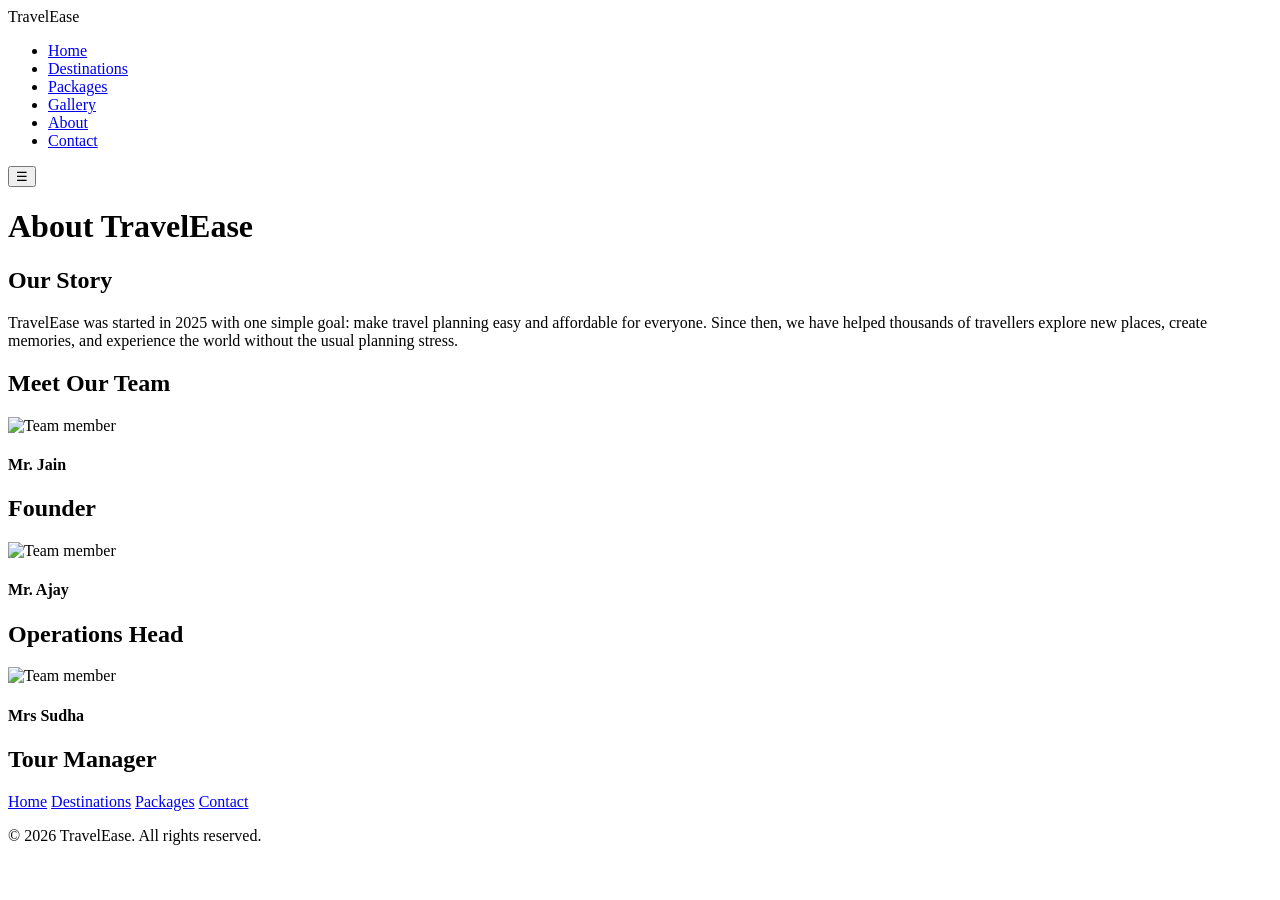
==== about.html @ c08ae115 "Add files via upload" ====
<!DOCTYPE html>
<html lang="en">
<head>
<meta charset="UTF-8">
<meta name="viewport" content="width=device-width, initial-scale=1.0">
<title>About Us - TravelEase</title>
<link rel="stylesheet" href="css/style.css">
</head>
<body>

  <nav class="navbar">
    <div class="container">
      <div class="logo">TravelEase</div>
      <ul class="nav-links">
        <li><a href="index.html">Home</a></li>
        <li><a href="destinations.html">Destinations</a></li>
        <li><a href="packages.html">Packages</a></li>
        <li><a href="gallery.html">Gallery</a></li>
        <li><a href="about.html" class="active">About</a></li>
        <li><a href="contact.html">Contact</a></li>
      </ul>
      <button class="menu-toggle">&#9776;</button>
    </div>
  </nav>

  <div class="page-banner">
    <h1>About TravelEase</h1>
  </div>

  <section class="section">
    <div class="container">
      <div class="section-title">
        <h2>Our Story</h2>
        <p>
          TravelEase was started in 2025 with one simple goal: make travel planning
          easy and affordable for everyone. Since then, we have helped thousands of
          travellers explore new places, create memories, and experience the world
          without the usual planning stress.
        </p>
      </div>
    </div>
  </section>

  <section class="section bg-light">
    <div class="container">
      <div class="section-title">
        <h2>Meet Our Team</h2>
      </div>

      <div class="team-grid">
        <div class="team-card">
          <img src="https://picsum.photos/seed/person1/200/200" alt="Team member">
          <h4>Mr. Jain</h4>
          <h2>Founder</h2>
        </div>
        <div class="team-card">
          <img src="https://picsum.photos/seed/person2/200/200" alt="Team member">
          <h4>Mr. Ajay</h4>
          <h2>Operations Head</h2>
        </div>
        <div class="team-card">
          <img src="https://picsum.photos/seed/person3/200/200" alt="Team member">
          <h4>Mrs Sudha</h4>
          <h2>Tour Manager</h2>
        </div>
      </div>
    </div>
  </section>

  <footer>
    <div class="container">
      <div class="footer-links">
        <a href="index.html">Home</a>
        <a href="destinations.html">Destinations</a>
        <a href="packages.html">Packages</a>
        <a href="contact.html">Contact</a>
      </div>
      <p>&copy; 2026 TravelEase. All rights reserved.</p>
    </div>
  </footer>

  <script src="js/script.js"></script>
</body>
</html>
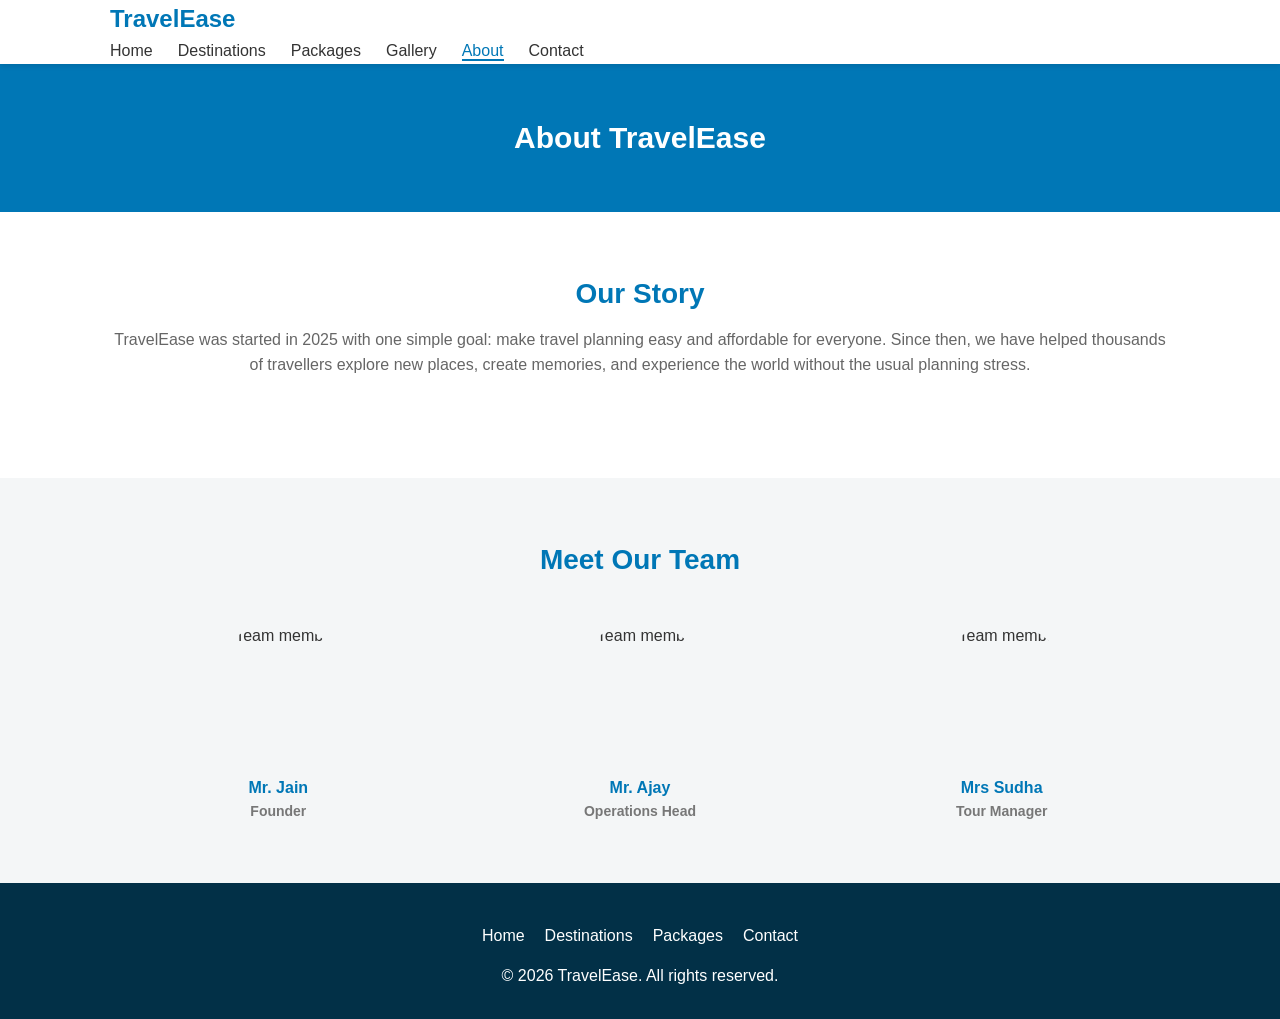
==== commit c2b02a1f: "Update about.html" ====
--- a/about.html
+++ b/about.html
@@ -4,7 +4,7 @@
 <meta charset="UTF-8">
 <meta name="viewport" content="width=device-width, initial-scale=1.0">
 <title>About Us - TravelEase</title>
-<link rel="stylesheet" href="css/style.css">
+<link rel="stylesheet" href="style.css">
 </head>
 <body>
 
@@ -79,6 +79,6 @@
     </div>
   </footer>
 
-  <script src="js/script.js"></script>
+  <script src="script.js"></script>
 </body>
 </html>
--- a/style.css
+++ b/style.css
@@ -0,0 +1,399 @@
+/* Reset some default spacing so layout is predictable */
+* {
+  margin: 0;
+  padding: 0;
+  box-sizing: border-box;
+}
+body{
+  font-family: Arial, Helvetica, sans-serif;
+  color: #333333;
+  line-height: 1.6;
+}
+a{
+  text-decoration: none;
+  color: inherit;
+}
+ul {
+  list-style: none;
+}
+img {
+  max-width: 100%;
+  display: block;
+}
+.container{
+  max-width: 1100px;
+  margin: 0 auto;
+  padding: 0 20px;
+}
+/*  NAVBAR */
+.navbar{
+  background-color: #ffffff;
+  box-shadow: 0 2px 5px rgba(0, 0, 0, 0.1);
+  position: sticky;
+  top: 0;
+  }
+.navbar.container{
+  display: flex;
+  justify-content: space-between;
+  align-items: center;
+  padding-top: 15px;
+  padding-bottom: 15px;
+}
+.logo{
+  font-size: 24px;
+  font-weight: bold;
+  color: #0077b6;
+}
+.nav-links{
+  display: flex;
+  gap: 25px; 
+}
+.nav-links a{
+  font-weight: 500;
+}
+.nav-links a:hover{
+  color: #0077b6;
+}
+.nav-links a.active{
+  color: #0077b6;
+  border-bottom: 2px solid #0077b6;
+}
+/* Hamburger button - not for desktop, for mobile view */
+.menu-toggle{
+  display: none;
+  font-size: 26px;
+  background: none;
+  border: none;
+  cursor: pointer;
+}
+/*  HERO SECTION */
+.hero{
+  background-color: #0077b6;
+  color: #ffffff;
+  text-align: center;
+  padding: 80px 20px;
+}
+.hero h1{
+  font-size: 36px;
+  margin-bottom: 15px;
+}
+.hero p{
+  font-size: 18px;
+  margin-bottom: 25px;
+}
+
+/*BUTTONS */
+.btn {
+  display: inline-block;
+  padding: 12px 28px;
+  border-radius: 5px;
+  font-weight: bold;
+  cursor: pointer;
+  border: 2px solid transparent;
+}
+.btn-primary{
+  background-color: #f4a261;
+  color: #ffffff;
+}
+.btn-primary:hover{
+  background-color: #e07b39;
+}
+.btn-outline{
+  background-color: transparent;
+  color: #ffffff;
+  border: 2px solid #ffffff;
+}
+.btn-outline:hover{
+  background-color: #ffffff;
+  color: #0077b6;
+}
+/*  SECTION TITLES */
+.section{
+  padding: 60px 0;
+}
+.section-title{
+  text-align: center;
+  margin-bottom: 40px;
+}
+.section-title h2{
+  font-size: 28px;
+  color: #0077b6;
+  margin-bottom: 10px;
+}
+.section-title p{
+  color: #666666;
+}
+.bg-light {
+  background-color: #f4f6f7;
+}
+/*  DESTINATION CARDS  */
+.card-grid{
+  display: grid;
+  grid-template-columns: repeat(auto-fit, minmax(260px, 1fr));
+  gap: 25px;
+}
+.card{
+  background-color: #ffffff;
+  border-radius: 8px;
+  overflow: hidden;
+  box-shadow: 0 2px 8px rgba(0, 0, 0, 0.1);
+  transition: transform 0.2s ease;
+}
+.card:hover{
+  transform: translateY(-5px);
+}
+.card img{
+  width: 100%;
+  height: 190px;
+  object-fit: cover;
+}
+.card-content{
+  padding: 18px;
+}
+.card-content h3{
+  color: #0077b6;
+  margin-bottom: 8px;
+}
+.card-content p {
+  color: #555555;
+  font-size: 14px;
+  margin-bottom: 12px;
+}
+.card-price {
+  font-weight: bold;
+  color: #e07b39;
+}
+/* FILTER BUTTONS (Destinations page) */
+.filter-buttons {
+  display: flex;
+  justify-content: center;
+  gap: 12px;
+  flex-wrap: wrap;
+  margin-bottom: 35px;
+}
+.filter-btn {
+  padding: 8px 18px;
+  border: 1px solid #0077b6;
+  background-color: transparent;
+  color: #0077b6;
+  border-radius: 20px;
+  cursor: pointer;
+}
+.filter-btn:hover,
+.filter-btn.active {
+  background-color: #0077b6;
+  color: #ffffff;
+}
+/* WHY CHOOSE US */
+.feature-grid {
+  display: grid;
+  grid-template-columns: repeat(auto-fit, minmax(220px, 1fr));
+  gap: 30px;
+  text-align: center;
+}
+.feature-item .icon {
+  font-size: 36px;
+  margin-bottom: 12px;
+}
+.feature-item h3 {
+  color: #0077b6;
+  margin-bottom: 8px;
+}
+.feature-item p {
+  font-size: 14px;
+  color: #666666;
+}
+/*  PRICING CARDS  */
+.pricing-grid{
+  display: grid;
+  grid-template-columns: repeat(auto-fit, minmax(260px, 1fr));
+  gap: 25px;
+}
+.price-card{
+  background-color: #ffffff;
+  border: 1px solid #e0e0e0;
+  border-radius: 8px;
+  padding: 30px 25px;
+  text-align: center;
+}
+.price-card.featured{
+  border: 2px solid #f4a261;
+  transform: scale(1.03);
+}
+.price-card h3{
+  color: #0077b6;
+  font-size: 20px;
+  margin-bottom: 10px;
+}
+.price-card .amount{
+  font-size: 32px;
+  font-weight: bold;
+  color: #e07b39;
+  margin-bottom: 15px;
+}
+.price-card ul{
+  text-align: left;
+  margin-bottom: 20px;
+}
+.price-card ul li{
+  padding: 6px 0;
+  border-bottom: 1px solid #eeeeee;
+  font-size: 14px;
+}
+/*TESTIMONIALS */
+.testimonial-grid{
+  display: grid;
+  grid-template-columns: repeat(auto-fit, minmax(260px, 1fr));
+  gap: 25px;
+}
+.testimonial-card{
+  background-color: #ffffff;
+  padding: 25px;
+  border-radius: 8px;
+  box-shadow: 0 2px 8px rgba(0, 0, 0, 0.08);
+}
+.testimonial-card p{
+  font-style: italic;
+  margin-bottom: 12px;
+  color: #555555;
+}
+.testimonial-card .name {
+  font-weight: bold;
+  color: #0077b6;
+}
+/*  GALLERY  */
+.gallery-grid{
+  display: grid;
+  grid-template-columns: repeat(auto-fit, minmax(220px, 1fr));
+  gap: 15px;
+
+}
+.gallery-grid img{
+  border-radius: 6px;
+  height: 200px;
+  object-fit: cover;
+}  
+.pic{
+  transition:0.3s ;
+}
+.pic:hover{
+  transform: scale(1.08);
+}
+/* CONTACT FORM */
+* .contact-wrapper{
+   display: grid;
+  grid-template-columns: 1fr 1fr;
+  gap: 40px;
+}
+.contact-form label{
+  display: block;
+  margin-bottom: 6px;
+  font-weight: bold;
+  font-size: 14px;
+}
+.contact-form input,
+.contact-form textarea{
+  width: 100%;
+  padding: 10px;
+  margin-bottom: 18px;
+  border: 1px solid #cccccc;
+  border-radius: 5px;
+  font-family: inherit;
+}
+.contact-form textarea {
+  min-height: 120px;
+  resize: vertical;
+}
+.contact-info h3 {
+  color: #0077b6;
+  margin-bottom: 15px;
+}
+.contact-info p {
+  margin-bottom: 10px;
+}
+.map-box iframe {
+  width: 100%;
+  height: 220px;
+  border: 0;
+  border-radius: 8px;
+  margin-top: 15px;
+}
+/* TEAM (About page)  */
+.team-grid {
+  display: grid;
+  grid-template-columns: repeat(auto-fit, minmax(200px, 1fr));
+  gap: 25px;
+  text-align: center;
+}
+.team-card img {
+  width: 140px;
+  height: 140px;
+  border-radius: 50%;
+  object-fit: cover;
+  margin: 0 auto 12px;
+}
+.team-card h4 {
+  color: #0077b6;
+  text-align: center;
+}
+.team-card h2 {
+  font-size: 14px;
+  color: #777777;
+  text-align: center;
+}
+/*  FOOTER */
+footer {
+  background-color: #023047;
+  color: #ffffff;
+  padding: 40px 0 20px;
+  text-align: center;
+}
+footer p {
+  margin-bottom: 10px;
+}
+.footer-links {
+  display: flex;
+  justify-content: center;
+  gap: 20px;
+  margin-bottom: 15px;
+}
+.footer-links a:hover {
+  color: #f4a261;
+}
+/*  PAGE HEADER (inner pages banner) */
+.page-banner {
+  background-color: #0077b6;
+  color: #ffffff;
+  text-align: center;
+  padding: 50px 20px;
+}
+.page-banner h1 {
+  font-size: 30px;
+}
+/* RESPONSIVE DESIGN  */
+@media (max-width: 768px) {
+  .nav-links {
+    display: none;
+    flex-direction: column;
+    position: absolute;
+    top: 100%;
+    left: 0;
+    right: 0;
+    background-color: #ffffff;
+    padding: 20px;
+    text-align: center;
+    box-shadow: 0 4px 6px rgba(0, 0, 0, 0.1);
+}
+  .nav-links.show {
+    display: flex;
+}
+  .menu-toggle {
+    display: block;
+}
+  .contact-wrapper {
+    grid-template-columns: 1fr;
+}
+ .price-card.featured {
+    transform: none;
+  }
+}
